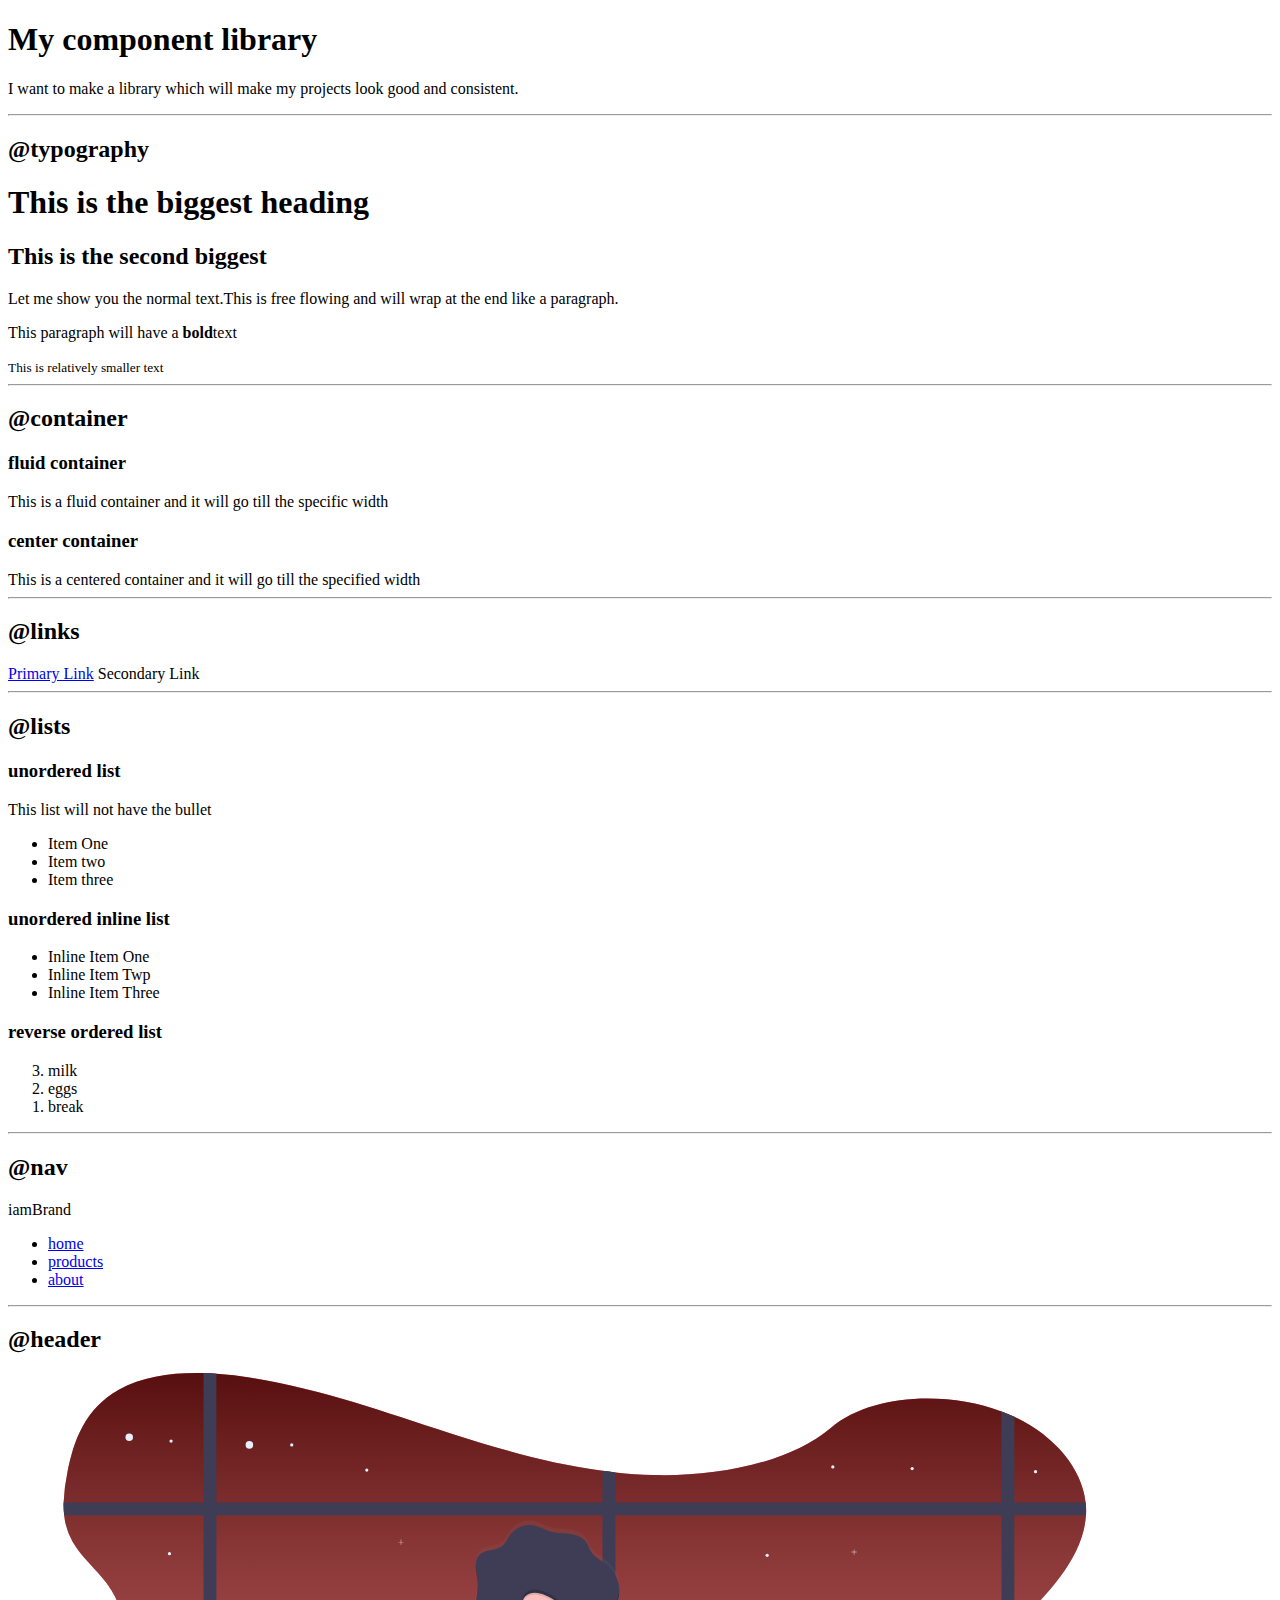
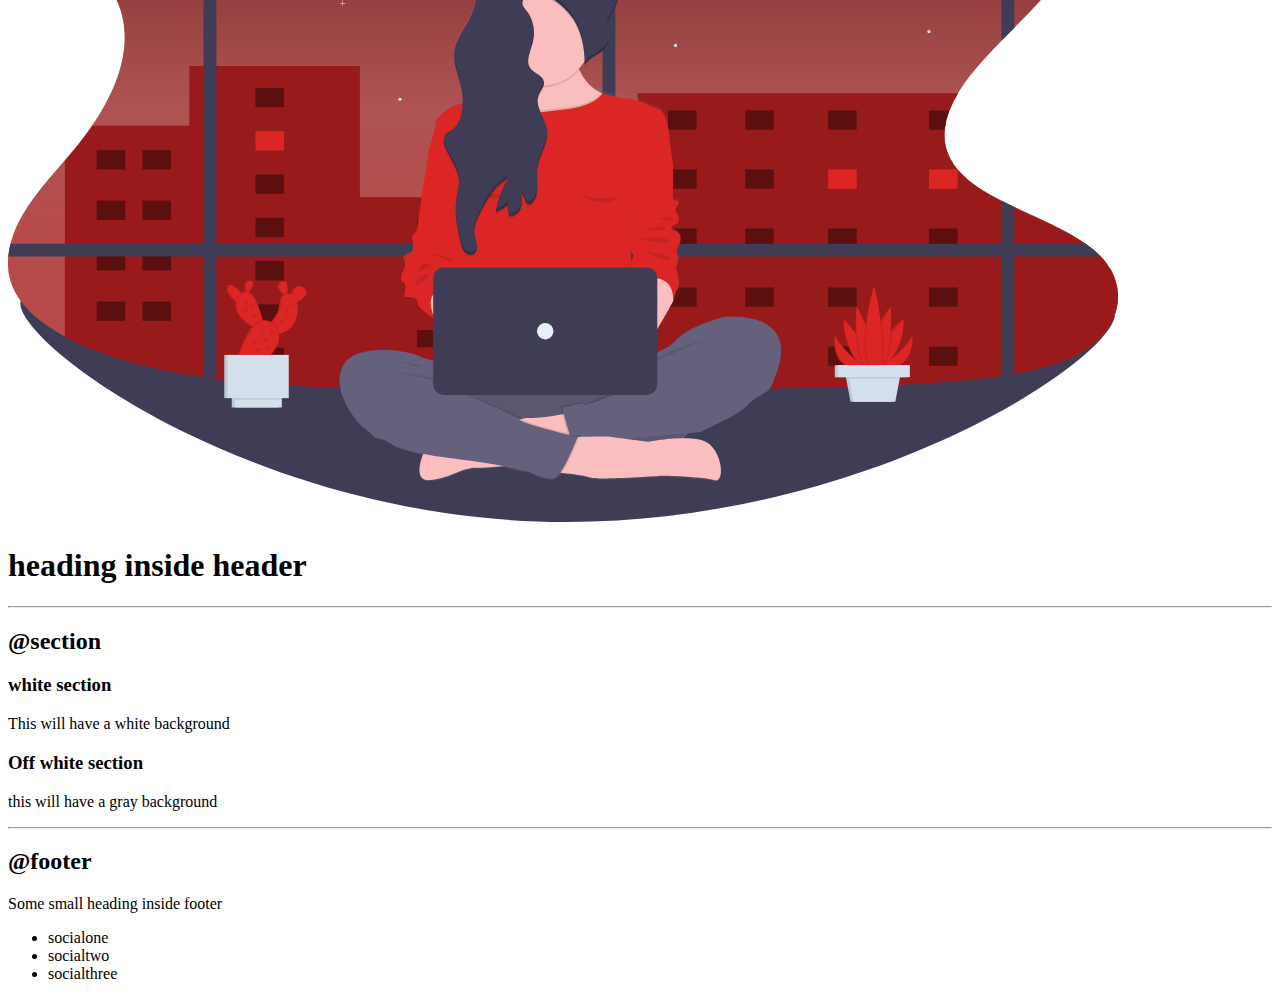
==== index.html @ acb03457 "Updated all the contents of component library" ====
<!DOCTYPE html>
<html lang="en">
<head>
    <meta charset="UTF-8">
    <meta name="viewport" content="width=device-width, initial-scale=1.0">
    <title>Component Library</title>
</head>
<body>
    <h1>My component library</h1>
    <p>I want to make a library which will make my projects look good and consistent.</p>

    <hr>

    <h2>@typography</h2>
    <h1>This is the biggest heading</h1>
    <h2>This is the second biggest</h2>
    <p>Let me show you the normal text.This is free flowing and will wrap at the end like a paragraph.</p>
    <p>This paragraph will have a <strong>bold</strong>text</p>
    <small>This is relatively smaller text</small>

    <hr>

    <h2>@container</h2>

    <h3>fluid container</h3>
    <div class="container">This is a fluid container and it will go till the specific width</div>

    <h3>center container</h3>
    <div class="container container-center">This is a centered container and it will go till the specified width</div>
    
    <hr>

    <h2>@links</h2>

    <a class="link link-primary" href="/">Primary Link</a>
    <a class="link link-secondary">Secondary Link</a>
    <hr>
    
    <h2>@lists</h2>
    

    <h3>unordered list</h3>
    <p>This list will not have the bullet </p>

    <ul class="list-non-bullet">
        <li>Item One</li>
        <li>Item two</li>
        <li>Item three</li>

    </ul>
<h3>unordered inline list</h3>
<ul class="list non-bullet">
    <li class="list-item-inline">Inline Item One</li>
    <li class="list-item-inline">Inline Item Twp</li>
    <li class="list-item-inline">Inline Item Three</li>
  
</ul>
<h3>reverse ordered list</h3>

<ol reversed>
<li>milk</li>
<li>eggs</li>
<li>break</li>
</ol>

<hr>
<h2>@nav</h2>
<nav class="navigation container">
    <div class="nav-brand">iamBrand</div>
    <ul class="list-non-bullet nav-pills">
        <li class="list-item-inline">
            <a class="link link-active" href="/">home</a>
        </li>
        <li class="list-item-inline">
            <a class="link" href="/">products</a>
        </li>
        <li class="list-item-inline">
            <a class="link" href="/">about</a>

        </li>

    </ul>
</nav>
<hr>

<h2>@header</h2>

<header class="hero">
    <img src="images/hero.svg">
    <h1>heading inside header</h1>
</header>
<hr>
<h2>@section</h2>
<section>
    <h3>white section</h3>
    <p>This will have a white background</p>

</section>
<section>
    <h3>Off white section</h3>
    <p>this will have a gray background</p>
</section>

<hr>

<h2>@footer</h2>
<footer>
   <div>Some small heading inside footer</div>
   <ul>
       <li>socialone</li>
       <li>socialtwo</li>
       <li>socialthree</li>   
   </ul>

</footer>

</div>
</body>
</html>
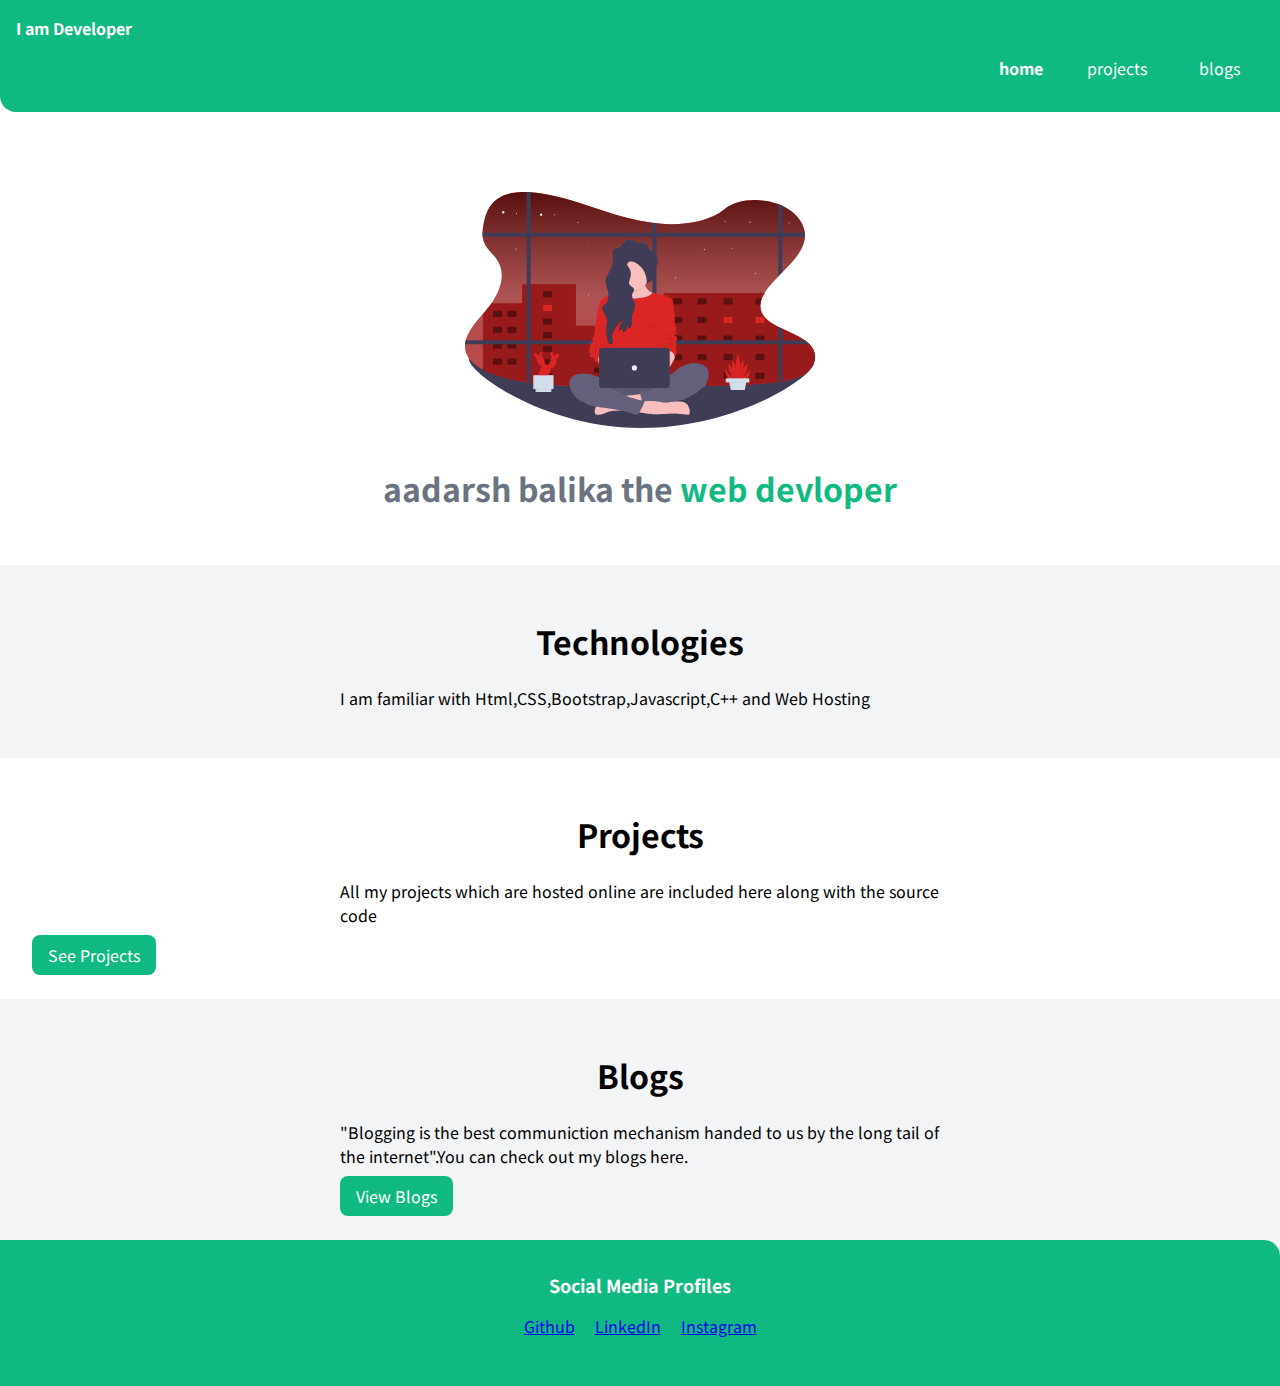
==== commit 19e29363: "completed component library" ====
--- a/index.html
+++ b/index.html
@@ -3,117 +3,66 @@
 <head>
     <meta charset="UTF-8">
     <meta name="viewport" content="width=device-width, initial-scale=1.0">
-    <title>Component Library</title>
+    <title>home | adarsh balika</title>
+    <link href="styles.css" rel="stylesheet" />
 </head>
 <body>
-    <h1>My component library</h1>
-    <p>I want to make a library which will make my projects look good and consistent.</p>
-
-    <hr>
-
-    <h2>@typography</h2>
-    <h1>This is the biggest heading</h1>
-    <h2>This is the second biggest</h2>
-    <p>Let me show you the normal text.This is free flowing and will wrap at the end like a paragraph.</p>
-    <p>This paragraph will have a <strong>bold</strong>text</p>
-    <small>This is relatively smaller text</small>
-
-    <hr>
-
-    <h2>@container</h2>
-
-    <h3>fluid container</h3>
-    <div class="container">This is a fluid container and it will go till the specific width</div>
-
-    <h3>center container</h3>
-    <div class="container container-center">This is a centered container and it will go till the specified width</div>
-    
-    <hr>
-
-    <h2>@links</h2>
-
-    <a class="link link-primary" href="/">Primary Link</a>
-    <a class="link link-secondary">Secondary Link</a>
-    <hr>
-    
-    <h2>@lists</h2>
-    
-
-    <h3>unordered list</h3>
-    <p>This list will not have the bullet </p>
-
-    <ul class="list-non-bullet">
-        <li>Item One</li>
-        <li>Item two</li>
-        <li>Item three</li>
-
-    </ul>
-<h3>unordered inline list</h3>
-<ul class="list non-bullet">
-    <li class="list-item-inline">Inline Item One</li>
-    <li class="list-item-inline">Inline Item Twp</li>
-    <li class="list-item-inline">Inline Item Three</li>
-  
-</ul>
-<h3>reverse ordered list</h3>
-
-<ol reversed>
-<li>milk</li>
-<li>eggs</li>
-<li>break</li>
-</ol>
-
-<hr>
-<h2>@nav</h2>
-<nav class="navigation container">
-    <div class="nav-brand">iamBrand</div>
-    <ul class="list-non-bullet nav-pills">
+    <nav class="navigation container">
+    <div class="nav-brand">I am Developer</div>
+    <ul class="list-non-bullet nav-pills"
         <li class="list-item-inline">
-            <a class="link link-active" href="/">home</a>
+            <a class="link link-active" href="/index.html">home</a>
         </li>
         <li class="list-item-inline">
-            <a class="link" href="/">products</a>
+            <a class="link" href="/projects.html">projects</a>
         </li>
         <li class="list-item-inline">
-            <a class="link" href="/">about</a>
+            <a class="link" href="/blogs.html">blogs</a>
 
         </li>
 
     </ul>
 </nav>
-<hr>
-
-<h2>@header</h2>
-
 <header class="hero">
-    <img src="images/hero.svg">
-    <h1>heading inside header</h1>
+    <img class="hero-img" src="images/hero.svg">
+    <h1 class="hero-heading">aadarsh balika the <span class="heading-inverted">
+   web devloper     
+    </span></h1>
 </header>
-<hr>
-<h2>@section</h2>
-<section>
-    <h3>white section</h3>
-    <p>This will have a white background</p>
-
-</section>
-<section>
-    <h3>Off white section</h3>
-    <p>this will have a gray background</p>
+<section class="section ow">
+    <div class="container container-center">
+    <h1>Technologies</h1>
+    <p>I am familiar with Html,CSS,Bootstrap,Javascript,C++ and Web Hosting</p>
+    </div>
 </section>
 
-<hr>
+<section class="section">
+    <div class="container container-center">
+    <h1>Projects</h1>
+    <p>All my projects which are hosted online are included here along with the source code</p>   </div>
+    <a class="link link-primary" href="/">See Projects</a>
+</section>
 
-<h2>@footer</h2>
-<footer>
-   <div>Some small heading inside footer</div>
-   <ul>
-       <li>socialone</li>
-       <li>socialtwo</li>
-       <li>socialthree</li>   
-   </ul>
+<section class="section ow">
+    <div class="container container-center">
+    <h1>Blogs</h1>
+    <p>"Blogging is the best communiction mechanism handed to us by the long tail of the internet".You can check out my blogs here.</p>
+    <a class="link link-primary" href="/">View Blogs</a>
+    </div>    
+</section>
 
-</footer>
+<footer class="footer">
+    <div class="footer-header">Social Media Profiles</div>
+    <ul class=" social-links list-non-bullet">
+        <li class="list-item-inline"><a class="links" href="/">Github</a></li>
+        <li class="list-item-inline" ><a class="links" href="/">LinkedIn</a></li>
+        <li class="list-item-inline" ><a class="links" href="/">Instagram</a></li>   
+    </ul>
+ 
+ </footer>
 
-</div>
+
+
+
 </body>
 </html>--- a/styles.css
+++ b/styles.css
@@ -0,0 +1,141 @@
+@import url('https://fonts.googleapis.com/css2?family=Noto+Sans+JP:wght@400;700&display=swap');
+
+:root{
+    --primary-color: #10B981;
+    --light-black:#6B7280;
+    --off-white:#F3F4F6;
+
+}
+
+body{
+    font-family: 'Noto Sans JP', sans-serif;
+    margin:0px;
+}
+hr{
+    margin:2rem 0rem;
+}
+.container{
+    padding-left:1rem;
+    padding-right:1rem;
+}
+.container-center{
+    max-width:600px;
+    margin:auto;
+}
+.link {
+    text-decoration: none;
+    padding: 0.5rem 1rem;
+    
+}
+
+.link-primary {
+    background-color: var(--primary-color);
+    border-radius: 0.5rem;
+    color: white;
+}
+
+.link-secondary {
+    color: var(--primary-color);
+    border-radius: 0.5rem;
+    border: 1px solid var(--primary-color);
+}
+
+/* look into BEM naming convention for CSS */
+
+/* lists */
+
+.list-non-bullet {
+    list-style: none;
+}
+
+.list-item-inline {
+    display: inline;
+    padding: 0rem 0.5rem;
+}
+
+/* navigation */
+
+
+.navigation {
+    background-color: var(--primary-color);
+    color: white;
+    padding: 1rem;
+    border-bottom-left-radius: 1rem;
+}
+
+.navigation .nav-brand {
+    font-weight: bold;
+}
+
+.navigation .nav-pills {
+    text-align: right;
+}
+
+.navigation .link {
+    color: white;
+}
+
+.navigation .link-active {
+    font-weight: bold;
+}
+
+/* header */
+
+.hero {
+    padding: 2rem;
+    padding-top:5rem;
+}
+
+.hero .hero-img {
+    max-width: 350px;
+    display: block;
+    margin: auto;
+}
+
+.hero .hero-heading {
+    text-align:center;
+    padding-top: 1rem;
+    color: var(--light-black);
+}
+
+.hero .hero-heading .heading-inverted {
+    color: var(--primary-color);
+}
+.section {
+    padding: 2rem;
+}
+
+.section h1 {
+    text-align: center;
+
+}
+
+.ow {
+    background-color: var(--off-white);
+}
+
+/* footers */
+
+.footer {
+    background-color: var(--primary-color);
+    padding: 2rem 1rem;
+    text-align: center;
+    color: white;
+    border-top-right-radius: 1rem;
+}
+
+.footer .link {
+    color: white;
+}
+
+.footer .footer-header {
+    font-weight: bold;
+    font-size: large;
+}
+
+.footer ul {
+    padding-inline-start: 0px;
+
+}
+
+
